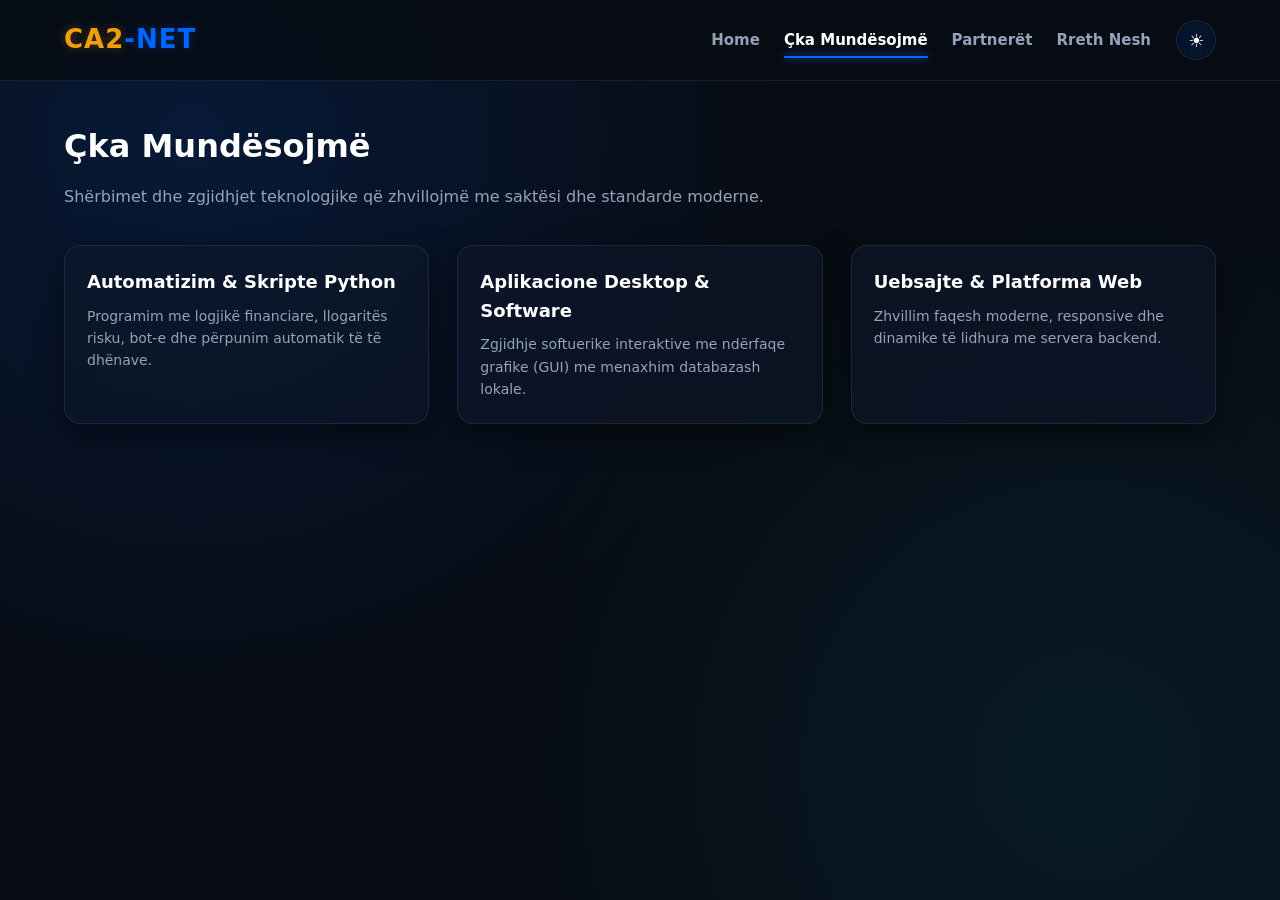
==== cka-mundesojm.html @ 7b00d7a1 "Refactor HTML structure and improve theme toggle" ====
<!DOCTYPE html>
<html lang="sq">
<head>
    <meta charset="UTF-8">
    <meta name="viewport" content="width=device-width, initial-scale=1.0">
    <title>Çka Mundësojmë - CA2NET</title>
    <link rel="stylesheet" href="style.css">
</head>
<body>

    <header>
        <nav>
            <a href="index.html" class="logo-text">
                <span class="logo-gold">CA2</span><span class="logo-blue">-NET</span>
            </a>

            <div class="nav-right-group">
                <div class="nav-links">
                    <a href="index.html">Home</a>
                    <a href="cka-mundesojm.html" class="active">Çka Mundësojmë</a>
                    <a href="partneret.html">Partnerët</a>
                    <a href="rreth-nesh.html">Rreth Nesh</a>
                </div>

                <button id="theme-toggle" class="theme-toggle-btn" title="Ndrysho Temën">
                    <span id="theme-icon">🌙</span>
                </button>
            </div>
        </nav>
    </header>

    <div class="container">
        <h1>Çka Mundësojmë</h1>
        <p>Shërbimet dhe zgjidhjet teknologjike që zhvillojmë me saktësi dhe standarde moderne.</p>

        <div class="portfolio-grid">
            <div class="portfolio-card">
                <div class="card-content">
                    <h3>Automatizim & Skripte Python</h3>
                    <p>Programim me logjikë financiare, llogaritës risku, bot-e dhe përpunim automatik të të dhënave.</p>
                </div>
            </div>

            <div class="portfolio-card">
                <div class="card-content">
                    <h3>Aplikacione Desktop & Software</h3>
                    <p>Zgjidhje softuerike interaktive me ndërfaqe grafike (GUI) me menaxhim databazash lokale.</p>
                </div>
            </div>

            <div class="portfolio-card">
                <div class="card-content">
                    <h3>Uebsajte & Platforma Web</h3>
                    <p>Zhvillim faqesh moderne, responsive dhe dinamike të lidhura me servera backend.</p>
                </div>
            </div>
        </div>
    </div>

    <script>
        const toggleBtn = document.getElementById('theme-toggle');
        const themeIcon = document.getElementById('theme-icon');

        const savedTheme = localStorage.getItem('theme') || 'dark';
        document.documentElement.setAttribute('data-theme', savedTheme);
        updateIcon(savedTheme);

        toggleBtn.addEventListener('click', () => {
            const currentTheme = document.documentElement.getAttribute('data-theme');
            const newTheme = currentTheme === 'dark' ? 'light' : 'dark';
            
            document.documentElement.setAttribute('data-theme', newTheme);
            localStorage.setItem('theme', newTheme);
            updateIcon(newTheme);
        });

        function updateIcon(theme) {
            themeIcon.textContent = theme === 'dark' ? '☀️' : '🌙';
        }
    </script>

</body>
</html>
---- style.css ----
/* =========================================================
   1. VARIABLAT E TEMAVE
   ========================================================= */
:root {
    /* Tema LIGHT (Gri-blu e zbutur, JO e bardhë verblindëse) */
    --bg-color: #dce4ec;
    --bg-gradient-1: rgba(0, 102, 255, 0.12);
    --bg-gradient-2: rgba(0, 204, 255, 0.1);
    --text-color: #1e293b;
    --text-muted: #475569;
    --header-bg: rgba(220, 228, 236, 0.85);
    --header-border: rgba(0, 102, 255, 0.2);
    
    --card-bg: rgba(255, 255, 255, 0.65);
    --card-border: rgba(255, 255, 255, 0.8);
    --card-shadow: 0 10px 25px rgba(15, 23, 42, 0.08);
    --card-hover-border: #0066ff;
    --card-hover-glow: rgba(0, 102, 255, 0.25);
    
    --heading-color: #0f172a;
    --box-inner-bg: rgba(210, 220, 232, 0.7);
    --code-text: #0284c7;
}

[data-theme="dark"] {
    /* Tema DARK (E zezë sotisfikuar me neoni) */
    --bg-color: #080c14;
    --bg-gradient-1: rgba(0, 102, 255, 0.15);
    --bg-gradient-2: rgba(0, 204, 255, 0.08);
    --text-color: #cbd5e1;
    --text-muted: #94a3b8;
    --header-bg: rgba(8, 12, 20, 0.85);
    --header-border: rgba(255, 255, 255, 0.08);
    
    --card-bg: rgba(15, 23, 42, 0.65);
    --card-border: rgba(255, 255, 255, 0.08);
    --card-shadow: 0 10px 30px rgba(0, 0, 0, 0.5);
    --card-hover-border: #0066ff;
    --card-hover-glow: rgba(0, 102, 255, 0.4);
    
    --heading-color: #ffffff;
    --box-inner-bg: rgba(8, 12, 20, 0.8);
    --code-text: #38bdf8;
}

/* =========================================================
   2. STILIZIMI BAZË
   ========================================================= */
html {
    overflow-y: scroll;
}

* {
    margin: 0;
    padding: 0;
    box-sizing: border-box;
    font-family: 'Segoe UI', system-ui, -apple-system, sans-serif;
    transition: background-color 0.3s ease, color 0.3s ease, border-color 0.3s ease, box-shadow 0.3s ease, transform 0.3s ease;
}

body {
    background-color: var(--bg-color);
    background-image: 
        radial-gradient(circle at 15% 15%, var(--bg-gradient-1) 0%, transparent 45%),
        radial-gradient(circle at 85% 85%, var(--bg-gradient-2) 0%, transparent 45%);
    color: var(--text-color);
    line-height: 1.6;
    min-height: 100vh;
}

/* =========================================================
   3. HEADER, NAVIGIMI & LOGO ME SHKRIM
   ========================================================= */
header {
    background: var(--header-bg);
    backdrop-filter: blur(16px);
    -webkit-backdrop-filter: blur(16px);
    border-bottom: 1px solid var(--header-border);
    position: sticky;
    top: 0;
    z-index: 1000;
}

nav {
    max-width: 1200px;
    margin: 0 auto;
    display: flex;
    justify-content: space-between;
    align-items: center;
    padding: 0 24px;
    height: 80px;
}

/* LOGO ME SHKRIM ELEGANT */
.logo-text {
    font-size: 26px;
    font-weight: 800;
    text-decoration: none;
    letter-spacing: 1px;
}

.logo-gold {
    color: #f59e0b;
    text-shadow: 0 0 10px rgba(245, 158, 11, 0.3);
}

.logo-blue {
    color: #0066ff;
    text-shadow: 0 0 10px rgba(0, 102, 255, 0.3);
}

.logo-text:hover {
    transform: scale(1.04);
}

.nav-right-group {
    display: flex;
    align-items: center;
    gap: 25px;
}

.nav-links {
    display: flex;
    align-items: center;
    gap: 24px;
}

.nav-links a {
    color: var(--text-muted);
    text-decoration: none;
    font-size: 15px;
    font-weight: 600;
    position: relative;
    padding: 6px 0;
}

.nav-links a::after {
    content: '';
    position: absolute;
    width: 0;
    height: 2px;
    bottom: 0;
    left: 0;
    background-color: #0066ff;
    box-shadow: 0 0 8px #0066ff;
    transition: width 0.3s ease;
}

.nav-links a:hover,
.nav-links a.active {
    color: var(--heading-color);
}

.nav-links a:hover::after,
.nav-links a.active::after {
    width: 100%;
}

/* BUTONI I IKONËS */
.theme-toggle-btn {
    background: rgba(0, 102, 255, 0.1);
    border: 1px solid var(--header-border);
    color: var(--heading-color);
    width: 40px;
    height: 40px;
    border-radius: 50%;
    cursor: pointer;
    display: flex;
    align-items: center;
    justify-content: center;
    font-size: 18px;
    backdrop-filter: blur(8px);
}

.theme-toggle-btn:hover {
    background: #0066ff;
    color: #ffffff;
    transform: scale(1.08);
    box-shadow: 0 0 15px rgba(0, 102, 255, 0.4);
}

/* =========================================================
   4. PËRMBAJTJA & KARTELAT
   ========================================================= */
.container {
    max-width: 1200px;
    margin: 40px auto;
    padding: 0 24px;
}

h1 {
    font-size: 32px;
    font-weight: 700;
    margin-bottom: 12px;
    color: var(--heading-color);
}

p {
    font-size: 16px;
    color: var(--text-muted);
    margin-bottom: 35px;
}

.section-title {
    font-size: 22px;
    font-weight: 600;
    margin: 35px 0 22px 0;
    color: var(--heading-color);
}

.portfolio-grid {
    display: grid;
    grid-template-columns: repeat(auto-fit, minmax(310px, 1fr));
    gap: 28px;
}

.portfolio-card {
    background: var(--card-bg);
    backdrop-filter: blur(14px);
    -webkit-backdrop-filter: blur(14px);
    border-radius: 16px;
    overflow: hidden;
    box-shadow: var(--card-shadow);
    border: 1px solid var(--card-border);
}

.portfolio-card:hover {
    transform: translateY(-6px);
    border-color: var(--card-hover-border);
    box-shadow: 0 12px 30px var(--card-hover-glow);
}

.card-image-box {
    height: 180px;
    display: flex;
    align-items: center;
    justify-content: center;
    padding: 20px;
    background-color: var(--box-inner-bg);
    border-bottom: 1px solid var(--card-border);
}

.card-image-box code {
    color: var(--code-text);
    font-family: 'Consolas', monospace;
    font-size: 14px;
    line-height: 1.5;
}

.app-mockup, .web-mockup {
    width: 100%;
    height: 100%;
    border-radius: 10px;
    border: 1px solid var(--card-border);
    background: rgba(0, 0, 0, 0.05);
    display: flex;
    flex-direction: column;
    overflow: hidden;
}

.mockup-header {
    height: 28px;
    background: rgba(0, 0, 0, 0.05);
    display: flex;
    align-items: center;
    padding: 0 12px;
    gap: 6px;
    border-bottom: 1px solid var(--card-border);
}

.dot {
    width: 8px;
    height: 8px;
    border-radius: 50%;
}
.dot.red { background-color: #ef4444; }
.dot.yellow { background-color: #f59e0b; }
.dot.green { background-color: #10b981; }

.mockup-body {
    flex: 1;
    display: flex;
    align-items: center;
    justify-content: center;
    color: var(--text-color);
    font-size: 14px;
    font-weight: 600;
}

.card-content {
    padding: 22px;
}

.card-content h3 {
    margin-bottom: 8px;
    font-size: 18px;
    font-weight: 600;
    color: var(--heading-color);
}

.card-content p {
    font-size: 14px;
    color: var(--text-muted);
    margin-bottom: 0;
}
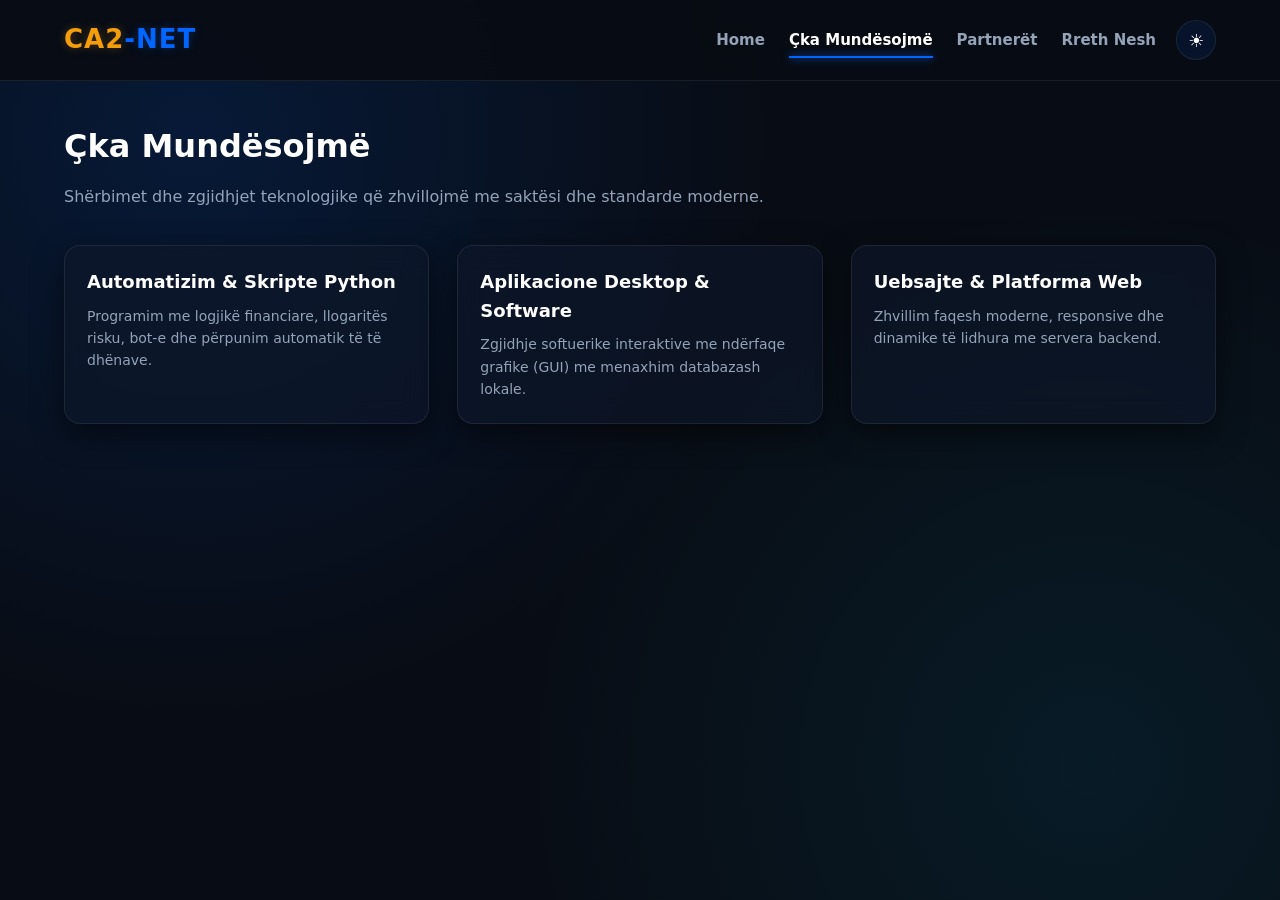
==== commit b963a09a: "Implement mobile menu and theme toggle Added mobile hamburger menu functionality and theme toggle lo" ====
--- a/cka-mundesojm.html
+++ b/cka-mundesojm.html
@@ -15,7 +15,7 @@
             </a>
 
             <div class="nav-right-group">
-                <div class="nav-links">
+                <div class="nav-links" id="nav-links">
                     <a href="index.html">Home</a>
                     <a href="cka-mundesojm.html" class="active">Çka Mundësojmë</a>
                     <a href="partneret.html">Partnerët</a>
@@ -24,6 +24,11 @@
 
                 <button id="theme-toggle" class="theme-toggle-btn" title="Ndrysho Temën">
                     <span id="theme-icon">🌙</span>
+                </button>
+
+                <!-- Butoni Hamburger për Mobile -->
+                <button id="hamburger" class="hamburger-btn" title="Menu">
+                    ☰
                 </button>
             </div>
         </nav>
@@ -58,6 +63,7 @@
     </div>
 
     <script>
+        // Logjika e Temës (Dark/Light)
         const toggleBtn = document.getElementById('theme-toggle');
         const themeIcon = document.getElementById('theme-icon');
 
@@ -77,6 +83,14 @@
         function updateIcon(theme) {
             themeIcon.textContent = theme === 'dark' ? '☀️' : '🌙';
         }
+
+        // Logjika e Menusë Mobile (Hamburger)
+        const hamburger = document.getElementById('hamburger');
+        const navLinks = document.getElementById('nav-links');
+
+        hamburger.addEventListener('click', () => {
+            navLinks.classList.toggle('show');
+        });
     </script>
 
 </body>
--- a/style.css
+++ b/style.css
@@ -2,16 +2,15 @@
    1. VARIABLAT E TEMAVE
    ========================================================= */
 :root {
-    /* Tema LIGHT (Gri-blu e zbutur, JO e bardhë verblindëse) */
     --bg-color: #dce4ec;
     --bg-gradient-1: rgba(0, 102, 255, 0.12);
     --bg-gradient-2: rgba(0, 204, 255, 0.1);
     --text-color: #1e293b;
     --text-muted: #475569;
-    --header-bg: rgba(220, 228, 236, 0.85);
+    --header-bg: rgba(220, 228, 236, 0.92);
     --header-border: rgba(0, 102, 255, 0.2);
     
-    --card-bg: rgba(255, 255, 255, 0.65);
+    --card-bg: rgba(255, 255, 255, 0.7);
     --card-border: rgba(255, 255, 255, 0.8);
     --card-shadow: 0 10px 25px rgba(15, 23, 42, 0.08);
     --card-hover-border: #0066ff;
@@ -20,16 +19,16 @@
     --heading-color: #0f172a;
     --box-inner-bg: rgba(210, 220, 232, 0.7);
     --code-text: #0284c7;
+    --mobile-menu-bg: rgba(220, 228, 236, 0.98);
 }
 
 [data-theme="dark"] {
-    /* Tema DARK (E zezë sotisfikuar me neoni) */
     --bg-color: #080c14;
     --bg-gradient-1: rgba(0, 102, 255, 0.15);
     --bg-gradient-2: rgba(0, 204, 255, 0.08);
     --text-color: #cbd5e1;
     --text-muted: #94a3b8;
-    --header-bg: rgba(8, 12, 20, 0.85);
+    --header-bg: rgba(8, 12, 20, 0.92);
     --header-border: rgba(255, 255, 255, 0.08);
     
     --card-bg: rgba(15, 23, 42, 0.65);
@@ -41,6 +40,7 @@
     --heading-color: #ffffff;
     --box-inner-bg: rgba(8, 12, 20, 0.8);
     --code-text: #38bdf8;
+    --mobile-menu-bg: rgba(8, 12, 20, 0.98);
 }
 
 /* =========================================================
@@ -69,7 +69,7 @@
 }
 
 /* =========================================================
-   3. HEADER, NAVIGIMI & LOGO ME SHKRIM
+   3. HEADER & NAVIGIMI
    ========================================================= */
 header {
     background: var(--header-bg);
@@ -91,7 +91,6 @@
     height: 80px;
 }
 
-/* LOGO ME SHKRIM ELEGANT */
 .logo-text {
     font-size: 26px;
     font-weight: 800;
@@ -100,23 +99,19 @@
 }
 
 .logo-gold {
-    color: #f59e0b;
+    color: #f59e0b !important;
     text-shadow: 0 0 10px rgba(245, 158, 11, 0.3);
 }
 
 .logo-blue {
-    color: #0066ff;
+    color: #0066ff !important;
     text-shadow: 0 0 10px rgba(0, 102, 255, 0.3);
 }
 
-.logo-text:hover {
-    transform: scale(1.04);
-}
-
 .nav-right-group {
     display: flex;
     align-items: center;
-    gap: 25px;
+    gap: 20px;
 }
 
 .nav-links {
@@ -156,7 +151,6 @@
     width: 100%;
 }
 
-/* BUTONI I IKONËS */
 .theme-toggle-btn {
     background: rgba(0, 102, 255, 0.1);
     border: 1px solid var(--header-border);
@@ -169,14 +163,23 @@
     align-items: center;
     justify-content: center;
     font-size: 18px;
-    backdrop-filter: blur(8px);
 }
 
 .theme-toggle-btn:hover {
     background: #0066ff;
     color: #ffffff;
     transform: scale(1.08);
-    box-shadow: 0 0 15px rgba(0, 102, 255, 0.4);
+}
+
+/* Butoni i menusë Hamburger (fshihet në PC) */
+.hamburger-btn {
+    display: none;
+    background: transparent;
+    border: none;
+    font-size: 24px;
+    color: var(--heading-color);
+    cursor: pointer;
+    padding: 5px;
 }
 
 /* =========================================================
@@ -210,7 +213,7 @@
 
 .portfolio-grid {
     display: grid;
-    grid-template-columns: repeat(auto-fit, minmax(310px, 1fr));
+    grid-template-columns: repeat(auto-fit, minmax(300px, 1fr));
     gap: 28px;
 }
 
@@ -303,3 +306,64 @@
     color: var(--text-muted);
     margin-bottom: 0;
 }
+
+/* =========================================================
+   5. MEDIA QUERIES (PËR EKRA NE CELULAR / TABLET)
+   ========================================================= */
+@media (max-width: 768px) {
+    nav {
+        height: 70px;
+        padding: 0 16px;
+    }
+
+    .logo-text {
+        font-size: 22px;
+    }
+
+    .hamburger-btn {
+        display: block;
+    }
+
+    /* Menuja e palosshme në celular */
+    .nav-links {
+        position: absolute;
+        top: 70px;
+        left: 0;
+        width: 100%;
+        background: var(--mobile-menu-bg);
+        flex-direction: column;
+        align-items: center;
+        padding: 20px 0;
+        gap: 20px;
+        border-bottom: 1px solid var(--header-border);
+        box-shadow: 0 10px 25px rgba(0, 0, 0, 0.2);
+        display: none; /* Fshihet si bazë */
+    }
+
+    .nav-links.show {
+        display: flex; /* Shfaqet kur klikohet hamburgeri */
+    }
+
+    .container {
+        margin: 25px auto;
+        padding: 0 16px;
+    }
+
+    h1 {
+        font-size: 24px;
+    }
+
+    p {
+        font-size: 14px;
+        margin-bottom: 25px;
+    }
+
+    .section-title {
+        font-size: 19px;
+    }
+
+    .portfolio-grid {
+        grid-template-columns: 1fr; /* Kartelat vendosen 1 nga 1 vertikalisht */
+        gap: 20px;
+    }
+}
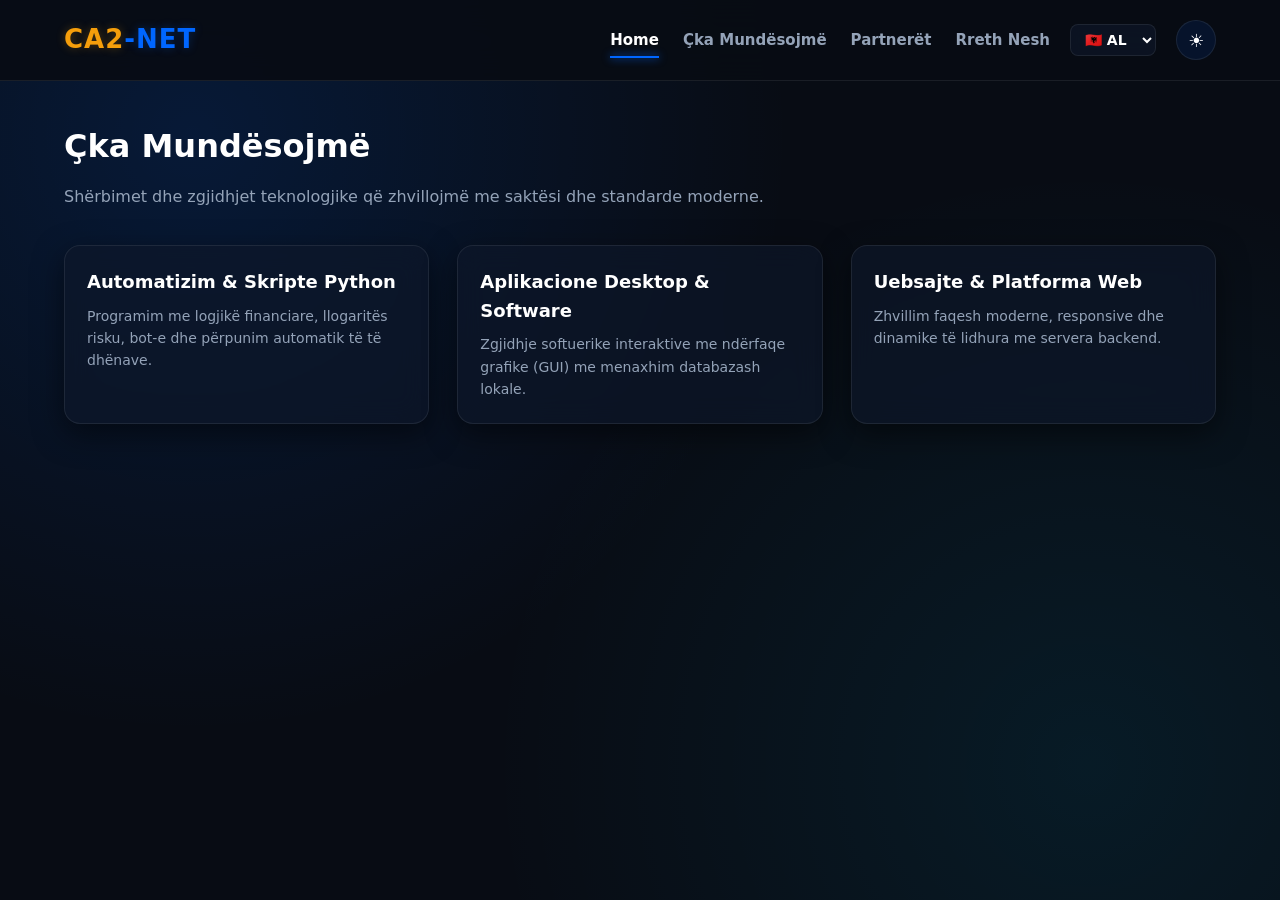
==== commit 7c4a92b1: "Refactor navigation and add language selector Updated navigation structure with language selector an" ====
--- a/cka-mundesojm.html
+++ b/cka-mundesojm.html
@@ -9,31 +9,38 @@
 <body>
 
     <header>
-        <nav>
-            <a href="index.html" class="logo-text">
-                <span class="logo-gold">CA2</span><span class="logo-blue">-NET</span>
-            </a>
+    <nav>
+        <a href="index.html" class="logo-text">
+            <span class="logo-gold">CA2</span><span class="logo-blue">-NET</span>
+        </a>
 
-            <div class="nav-right-group">
-                <div class="nav-links" id="nav-links">
-                    <a href="index.html">Home</a>
-                    <a href="cka-mundesojm.html" class="active">Çka Mundësojmë</a>
-                    <a href="partneret.html">Partnerët</a>
-                    <a href="rreth-nesh.html">Rreth Nesh</a>
-                </div>
+        <div class="nav-right-group">
+            <div class="nav-links" id="nav-links">
+                <a href="index.html" class="active" data-i18n="nav_home">Home</a>
+                <a href="cka-mundesojm.html" data-i18n="nav_services">Çka Mundësojmë</a>
+                <a href="partneret.html" data-i18n="nav_partners">Partnerët</a>
+                <a href="rreth-nesh.html" data-i18n="nav_about">Rreth Nesh</a>
+            </div>
 
-                <button id="theme-toggle" class="theme-toggle-btn" title="Ndrysho Temën">
-                    <span id="theme-icon">🌙</span>
-                </button>
+            <!-- VENDOSE KËTU: Selektori i Gjuhëve -->
+            <select id="lang-select" class="lang-dropdown">
+                <option value="sq">🇦🇱 AL</option>
+                <option value="it">🇮🇹 IT</option>
+                <option value="en">🇬🇧 EN</option>
+            </select>
 
-                <!-- Butoni Hamburger për Mobile -->
-                <button id="hamburger" class="hamburger-btn" title="Menu">
-                    ☰
-                </button>
-            </div>
-        </nav>
-    </header>
+            <!-- Butoni i Temës -->
+            <button id="theme-toggle" class="theme-toggle-btn" title="Ndrysho Temën">
+                <span id="theme-icon">🌙</span>
+            </button>
 
+            <!-- Butoni Hamburger për Mobile -->
+            <button id="hamburger" class="hamburger-btn" title="Menu">
+                ☰
+            </button>
+        </div>
+    </nav>
+</header>
     <div class="container">
         <h1>Çka Mundësojmë</h1>
         <p>Shërbimet dhe zgjidhjet teknologjike që zhvillojmë me saktësi dhe standarde moderne.</p>
--- a/style.css
+++ b/style.css
@@ -367,3 +367,29 @@
         gap: 20px;
     }
 }
+/* STILIZIMI I SELEKTORIT TË GJUHËVE ME FLAMUJ */
+.lang-dropdown {
+    background: var(--card-bg);
+    border: 1px solid var(--header-border);
+    color: var(--heading-color);
+    padding: 6px 10px;
+    border-radius: 8px;
+    font-weight: 700;
+    font-size: 14px;
+    cursor: pointer;
+    outline: none;
+    backdrop-filter: blur(8px);
+    transition: all 0.3s ease;
+}
+
+.lang-dropdown:hover {
+    border-color: #0066ff;
+    box-shadow: 0 0 10px rgba(0, 102, 255, 0.3);
+}
+
+.lang-dropdown option {
+    background-color: var(--bg-color);
+    color: var(--heading-color);
+    padding: 8px;
+    font-weight: 600;
+}
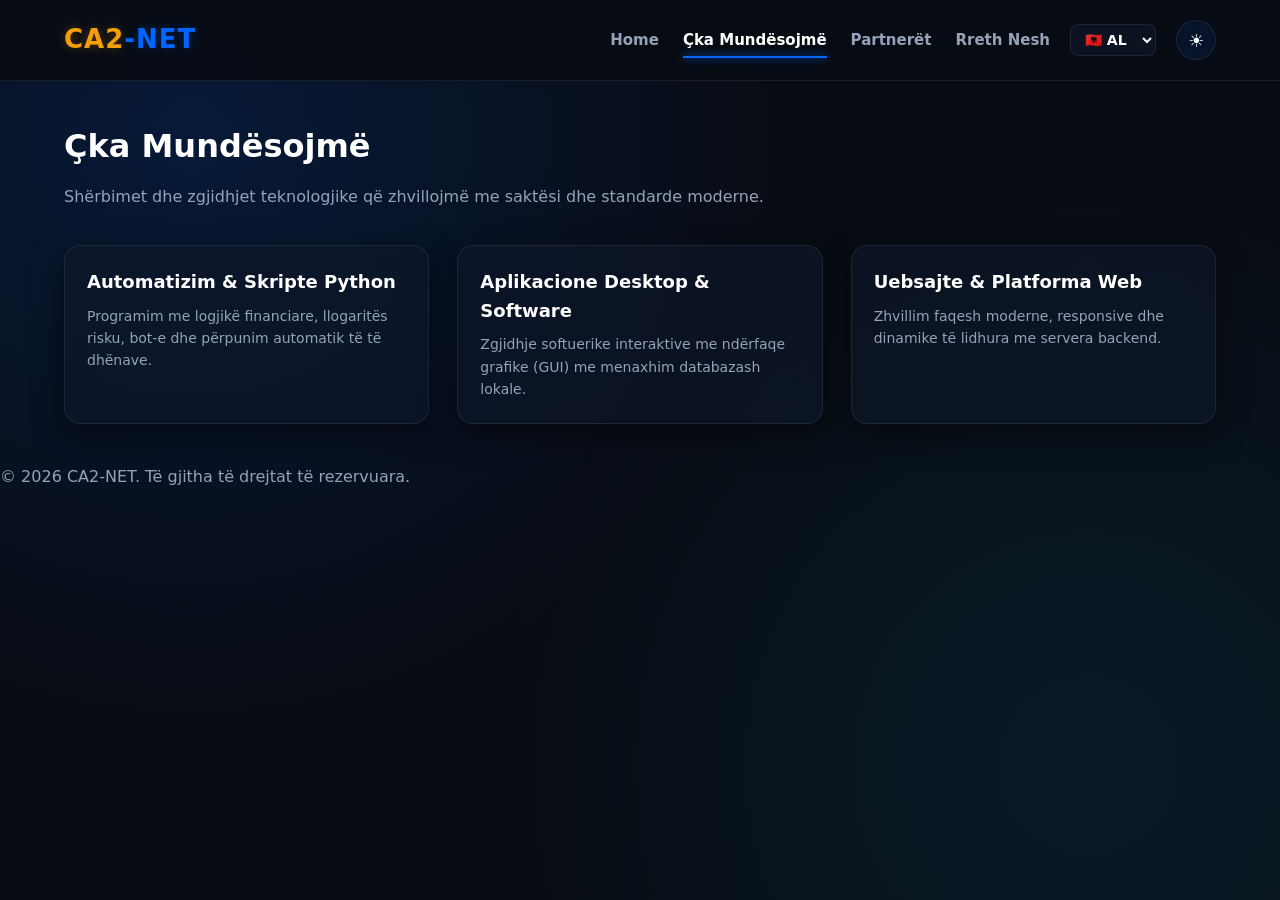
==== commit f40b751c: "Update HTML structure and add internationalization" ====
--- a/cka-mundesojm.html
+++ b/cka-mundesojm.html
@@ -8,7 +8,7 @@
 </head>
 <body>
 
-    <header>
+<header>
     <nav>
         <a href="index.html" class="logo-text">
             <span class="logo-gold">CA2</span><span class="logo-blue">-NET</span>
@@ -16,13 +16,13 @@
 
         <div class="nav-right-group">
             <div class="nav-links" id="nav-links">
-                <a href="index.html" class="active" data-i18n="nav_home">Home</a>
-                <a href="cka-mundesojm.html" data-i18n="nav_services">Çka Mundësojmë</a>
+                <a href="index.html" data-i18n="nav_home">Home</a>
+                <a href="cka-mundesojm.html" class="active" data-i18n="nav_services">Çka Mundësojmë</a>
                 <a href="partneret.html" data-i18n="nav_partners">Partnerët</a>
                 <a href="rreth-nesh.html" data-i18n="nav_about">Rreth Nesh</a>
             </div>
 
-            <!-- VENDOSE KËTU: Selektori i Gjuhëve -->
+            <!-- Selektori i Gjuhëve -->
             <select id="lang-select" class="lang-dropdown">
                 <option value="sq">🇦🇱 AL</option>
                 <option value="it">🇮🇹 IT</option>
@@ -41,33 +41,41 @@
         </div>
     </nav>
 </header>
+
     <div class="container">
-        <h1>Çka Mundësojmë</h1>
-        <p>Shërbimet dhe zgjidhjet teknologjike që zhvillojmë me saktësi dhe standarde moderne.</p>
+        <h1 data-i18n="nav_services">Çka Mundësojmë</h1>
+        <p data-i18n="services_desc">Shërbimet dhe zgjidhjet teknologjike që zhvillojmë me saktësi dhe standarde moderne.</p>
 
         <div class="portfolio-grid">
             <div class="portfolio-card">
                 <div class="card-content">
-                    <h3>Automatizim & Skripte Python</h3>
-                    <p>Programim me logjikë financiare, llogaritës risku, bot-e dhe përpunim automatik të të dhënave.</p>
+                    <h3 data-i18n="service1_title">Automatizim & Skripte Python</h3>
+                    <p data-i18n="service1_desc">Programim me logjikë financiare, llogaritës risku, bot-e dhe përpunim automatik të të dhënave.</p>
                 </div>
             </div>
 
             <div class="portfolio-card">
                 <div class="card-content">
-                    <h3>Aplikacione Desktop & Software</h3>
-                    <p>Zgjidhje softuerike interaktive me ndërfaqe grafike (GUI) me menaxhim databazash lokale.</p>
+                    <h3 data-i18n="service2_title">Aplikacione Desktop & Software</h3>
+                    <p data-i18n="service2_desc">Zgjidhje softuerike interaktive me ndërfaqe grafike (GUI) me menaxhim databazash lokale.</p>
                 </div>
             </div>
 
             <div class="portfolio-card">
                 <div class="card-content">
-                    <h3>Uebsajte & Platforma Web</h3>
-                    <p>Zhvillim faqesh moderne, responsive dhe dinamike të lidhura me servera backend.</p>
+                    <h3 data-i18n="service3_title">Uebsajte & Platforma Web</h3>
+                    <p data-i18n="service3_desc">Zhvillim faqesh moderne, responsive dhe dinamike të lidhura me servera backend.</p>
                 </div>
             </div>
         </div>
     </div>
+
+    <!-- FOOTER ME COPYRIGHT -->
+    <footer>
+        <div class="footer-container">
+            <p>&copy; 2026 CA2-NET. <span data-i18n="footer_rights">Të gjitha të drejtat të rezervuara.</span></p>
+        </div>
+    </footer>
 
     <script>
         // Logjika e Temës (Dark/Light)
@@ -100,5 +108,9 @@
         });
     </script>
 
+    <!-- Skedarët për Përkthimin e Gjuhëve -->
+    <script src="translations.js"></script>
+    <script src="i18n.js"></script>
+
 </body>
 </html>
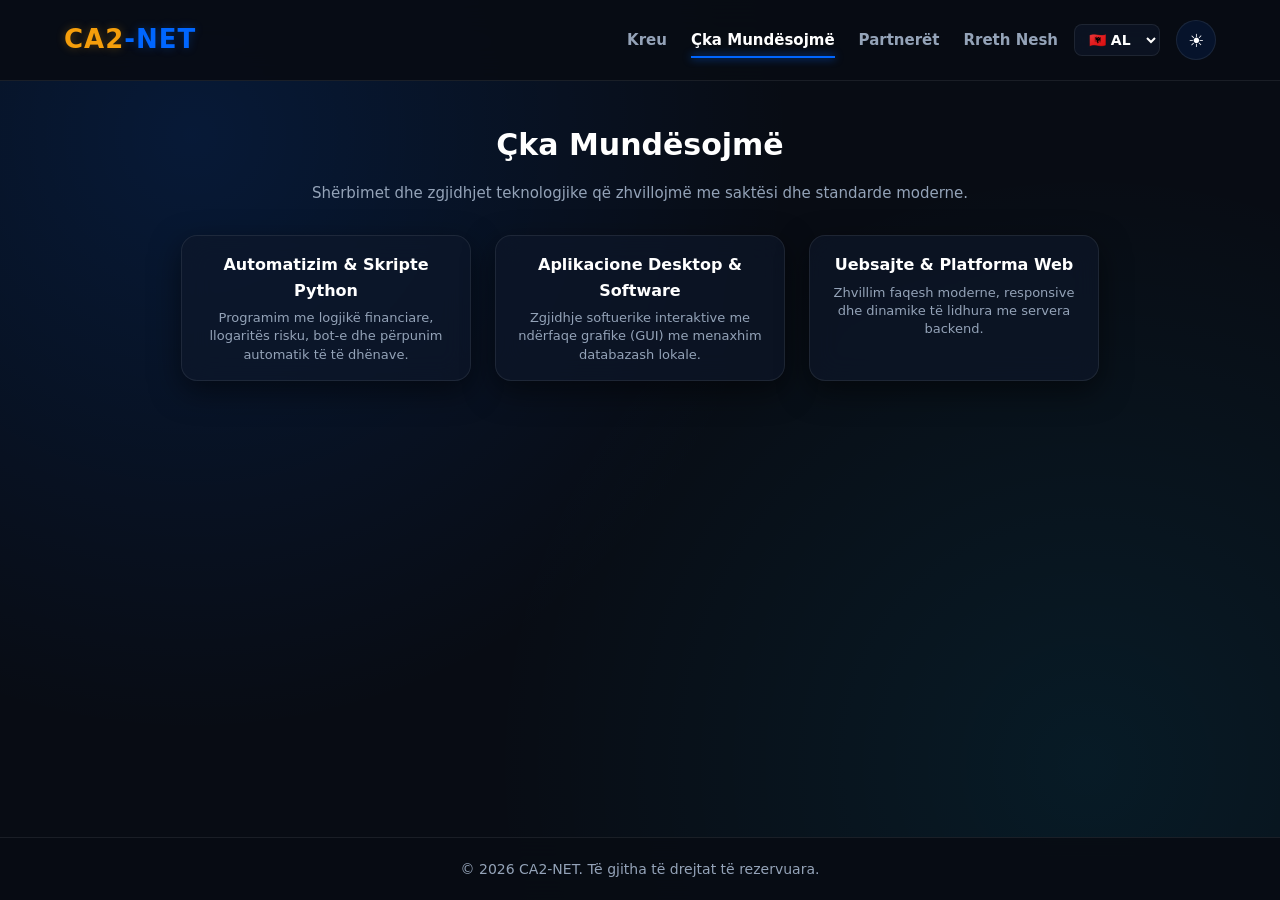
==== commit b4ff1f2b: "Update navigation links and heading titles" ====
--- a/cka-mundesojm.html
+++ b/cka-mundesojm.html
@@ -16,7 +16,7 @@
 
         <div class="nav-right-group">
             <div class="nav-links" id="nav-links">
-                <a href="index.html" data-i18n="nav_home">Home</a>
+                <a href="index.html" data-i18n="nav_home">Kreu</a>
                 <a href="cka-mundesojm.html" class="active" data-i18n="nav_services">Çka Mundësojmë</a>
                 <a href="partneret.html" data-i18n="nav_partners">Partnerët</a>
                 <a href="rreth-nesh.html" data-i18n="nav_about">Rreth Nesh</a>
@@ -43,7 +43,7 @@
 </header>
 
     <div class="container">
-        <h1 data-i18n="nav_services">Çka Mundësojmë</h1>
+        <h1 data-i18n="services_title">Çka Mundësojmë</h1>
         <p data-i18n="services_desc">Shërbimet dhe zgjidhjet teknologjike që zhvillojmë me saktësi dhe standarde moderne.</p>
 
         <div class="portfolio-grid">
--- a/style.css
+++ b/style.css
@@ -11,13 +11,13 @@
     --header-border: rgba(0, 102, 255, 0.2);
     
     --card-bg: rgba(255, 255, 255, 0.7);
-    --card-border: rgba(255, 255, 255, 0.8);
+    --card-border: rgba(0, 102, 255, 0.15);
     --card-shadow: 0 10px 25px rgba(15, 23, 42, 0.08);
     --card-hover-border: #0066ff;
     --card-hover-glow: rgba(0, 102, 255, 0.25);
     
     --heading-color: #0f172a;
-    --box-inner-bg: rgba(210, 220, 232, 0.7);
+    --box-inner-bg: rgba(0, 0, 0, 0.06);
     --code-text: #0284c7;
     --mobile-menu-bg: rgba(220, 228, 236, 0.98);
 }
@@ -38,7 +38,7 @@
     --card-hover-glow: rgba(0, 102, 255, 0.4);
     
     --heading-color: #ffffff;
-    --box-inner-bg: rgba(8, 12, 20, 0.8);
+    --box-inner-bg: rgba(0, 0, 0, 0.35);
     --code-text: #38bdf8;
     --mobile-menu-bg: rgba(8, 12, 20, 0.98);
 }
@@ -66,6 +66,8 @@
     color: var(--text-color);
     line-height: 1.6;
     min-height: 100vh;
+    display: flex;
+    flex-direction: column;
 }
 
 /* =========================================================
@@ -111,7 +113,7 @@
 .nav-right-group {
     display: flex;
     align-items: center;
-    gap: 20px;
+    gap: 16px;
 }
 
 .nav-links {
@@ -151,6 +153,24 @@
     width: 100%;
 }
 
+.lang-dropdown {
+    background: var(--card-bg);
+    border: 1px solid var(--header-border);
+    color: var(--heading-color);
+    padding: 6px 10px;
+    border-radius: 8px;
+    font-weight: 700;
+    font-size: 14px;
+    cursor: pointer;
+    outline: none;
+    backdrop-filter: blur(8px);
+}
+
+.lang-dropdown option {
+    background-color: var(--bg-color);
+    color: var(--heading-color);
+}
+
 .theme-toggle-btn {
     background: rgba(0, 102, 255, 0.1);
     border: 1px solid var(--header-border);
@@ -171,7 +191,6 @@
     transform: scale(1.08);
 }
 
-/* Butoni i menusë Hamburger (fshihet në PC) */
 .hamburger-btn {
     display: none;
     background: transparent;
@@ -179,45 +198,42 @@
     font-size: 24px;
     color: var(--heading-color);
     cursor: pointer;
-    padding: 5px;
-}
-
-/* =========================================================
-   4. PËRMBAJTJA & KARTELAT
+}
+
+/* =========================================================
+   4. STRUKTURA DHE KARTAT
    ========================================================= */
 .container {
-    max-width: 1200px;
+    max-width: 1050px;
     margin: 40px auto;
-    padding: 0 24px;
+    padding: 0 20px;
+    text-align: center;
+    flex: 1;
 }
 
 h1 {
-    font-size: 32px;
+    font-size: 30px;
     font-weight: 700;
     margin-bottom: 12px;
     color: var(--heading-color);
 }
 
 p {
-    font-size: 16px;
+    font-size: 15px;
     color: var(--text-muted);
-    margin-bottom: 35px;
-}
-
-.section-title {
-    font-size: 22px;
-    font-weight: 600;
-    margin: 35px 0 22px 0;
-    color: var(--heading-color);
+    margin-bottom: 30px;
 }
 
 .portfolio-grid {
-    display: grid;
-    grid-template-columns: repeat(auto-fit, minmax(300px, 1fr));
-    gap: 28px;
+    display: flex;
+    flex-wrap: wrap;
+    justify-content: center;
+    gap: 24px;
+    margin-top: 20px;
 }
 
 .portfolio-card {
+    width: 290px;
     background: var(--card-bg);
     backdrop-filter: blur(14px);
     -webkit-backdrop-filter: blur(14px);
@@ -225,6 +241,10 @@
     overflow: hidden;
     box-shadow: var(--card-shadow);
     border: 1px solid var(--card-border);
+    padding: 16px;
+    display: flex;
+    flex-direction: column;
+    align-items: center;
 }
 
 .portfolio-card:hover {
@@ -233,82 +253,163 @@
     box-shadow: 0 12px 30px var(--card-hover-glow);
 }
 
-.card-image-box {
-    height: 180px;
-    display: flex;
-    align-items: center;
-    justify-content: center;
-    padding: 20px;
-    background-color: var(--box-inner-bg);
-    border-bottom: 1px solid var(--card-border);
-}
-
-.card-image-box code {
+/* =========================================================
+   5. PAMJET VIZUALE TË KARTAVE (RREGULLIMI I PRISHJES)
+   ========================================================= */
+.card-visual {
+    width: 100%;
+    height: 140px;
+    background: var(--box-inner-bg);
+    border-radius: 10px;
+    border: 1px solid var(--card-border);
+    overflow: hidden;
+    margin-bottom: 16px;
+    display: flex;
+    flex-direction: column;
+}
+
+/* Code Visual (Python) */
+.code-visual {
+    padding: 12px;
+    text-align: left;
+}
+
+.code-visual pre {
+    margin: 0;
+    white-space: pre-wrap;
+}
+
+.code-visual code {
     color: var(--code-text);
     font-family: 'Consolas', monospace;
-    font-size: 14px;
-    line-height: 1.5;
-}
-
-.app-mockup, .web-mockup {
-    width: 100%;
-    height: 100%;
-    border-radius: 10px;
-    border: 1px solid var(--card-border);
-    background: rgba(0, 0, 0, 0.05);
-    display: flex;
-    flex-direction: column;
-    overflow: hidden;
-}
-
-.mockup-header {
-    height: 28px;
-    background: rgba(0, 0, 0, 0.05);
-    display: flex;
-    align-items: center;
-    padding: 0 12px;
+    font-size: 11px;
+    line-height: 1.4;
+}
+
+/* App Visual & Web Visual Headers */
+.window-header,
+.browser-bar {
+    background: rgba(0, 0, 0, 0.15);
+    padding: 8px 10px;
+    display: flex;
+    align-items: center;
     gap: 6px;
     border-bottom: 1px solid var(--card-border);
+    width: 100%;
 }
 
 .dot {
     width: 8px;
     height: 8px;
     border-radius: 50%;
+    display: inline-block;
 }
 .dot.red { background-color: #ef4444; }
 .dot.yellow { background-color: #f59e0b; }
 .dot.green { background-color: #10b981; }
 
-.mockup-body {
+.window-body {
     flex: 1;
     display: flex;
     align-items: center;
     justify-content: center;
-    color: var(--text-color);
-    font-size: 14px;
+    font-size: 13px;
     font-weight: 600;
-}
-
+    color: var(--heading-color);
+}
+
+/* Web Visual URL & Body */
+.browser-dots {
+    display: flex;
+    gap: 5px;
+}
+
+.url-bar {
+    background: rgba(0, 0, 0, 0.25);
+    padding: 3px 8px;
+    border-radius: 4px;
+    font-size: 10px;
+    color: var(--text-muted);
+    width: 100%;
+    text-align: left;
+    margin-left: 4px;
+}
+
+.web-preview {
+    padding: 10px;
+    display: flex;
+    flex-direction: column;
+    gap: 8px;
+    height: 100%;
+}
+
+.web-hero {
+    height: 32px;
+    background: linear-gradient(90deg, #0066ff, #00c8ff);
+    border-radius: 4px;
+}
+
+.web-blocks {
+    display: flex;
+    gap: 6px;
+}
+
+.web-blocks span {
+    flex: 1;
+    height: 22px;
+    background: rgba(255, 255, 255, 0.12);
+    border-radius: 4px;
+}
+
+/* Card Content Text */
 .card-content {
-    padding: 22px;
+    text-align: center;
+    width: 100%;
 }
 
 .card-content h3 {
-    margin-bottom: 8px;
-    font-size: 18px;
+    margin-bottom: 6px;
+    font-size: 16px;
     font-weight: 600;
     color: var(--heading-color);
 }
 
 .card-content p {
+    font-size: 13px;
+    color: var(--text-muted);
+    margin-bottom: 0;
+    line-height: 1.4;
+}
+
+/* =========================================================
+   6. FOOTER & COPYRIGHT (I QENDROUAR MË MES)
+   ========================================================= */
+footer {
+    width: 100%;
+    background: var(--header-bg);
+    backdrop-filter: blur(16px);
+    -webkit-backdrop-filter: blur(16px);
+    border-top: 1px solid var(--header-border);
+    padding: 20px 0;
+    margin-top: auto;
+    text-align: center;
+}
+
+.footer-container {
+    max-width: 1200px;
+    margin: 0 auto;
+    padding: 0 20px;
+}
+
+.footer-container p {
     font-size: 14px;
     color: var(--text-muted);
-    margin-bottom: 0;
-}
-
-/* =========================================================
-   5. MEDIA QUERIES (PËR EKRA NE CELULAR / TABLET)
+    margin: 0;
+    font-weight: 500;
+}
+
+/* =========================================================
+   7. MEDIA QUERIES
    ========================================================= */
 @media (max-width: 768px) {
     nav {
@@ -316,15 +417,10 @@
         padding: 0 16px;
     }
 
-    .logo-text {
-        font-size: 22px;
-    }
-
     .hamburger-btn {
         display: block;
     }
 
-    /* Menuja e palosshme në celular */
     .nav-links {
         position: absolute;
         top: 70px;
@@ -336,60 +432,15 @@
         padding: 20px 0;
         gap: 20px;
         border-bottom: 1px solid var(--header-border);
-        box-shadow: 0 10px 25px rgba(0, 0, 0, 0.2);
-        display: none; /* Fshihet si bazë */
+        display: none;
     }
 
     .nav-links.show {
-        display: flex; /* Shfaqet kur klikohet hamburgeri */
+        display: flex;
     }
 
-    .container {
-        margin: 25px auto;
-        padding: 0 16px;
+    .portfolio-card {
+        width: 100%;
+        max-width: 320px;
     }
-
-    h1 {
-        font-size: 24px;
-    }
-
-    p {
-        font-size: 14px;
-        margin-bottom: 25px;
-    }
-
-    .section-title {
-        font-size: 19px;
-    }
-
-    .portfolio-grid {
-        grid-template-columns: 1fr; /* Kartelat vendosen 1 nga 1 vertikalisht */
-        gap: 20px;
-    }
-}
-/* STILIZIMI I SELEKTORIT TË GJUHËVE ME FLAMUJ */
-.lang-dropdown {
-    background: var(--card-bg);
-    border: 1px solid var(--header-border);
-    color: var(--heading-color);
-    padding: 6px 10px;
-    border-radius: 8px;
-    font-weight: 700;
-    font-size: 14px;
-    cursor: pointer;
-    outline: none;
-    backdrop-filter: blur(8px);
-    transition: all 0.3s ease;
-}
-
-.lang-dropdown:hover {
-    border-color: #0066ff;
-    box-shadow: 0 0 10px rgba(0, 102, 255, 0.3);
-}
-
-.lang-dropdown option {
-    background-color: var(--bg-color);
-    color: var(--heading-color);
-    padding: 8px;
-    font-weight: 600;
-}
+}
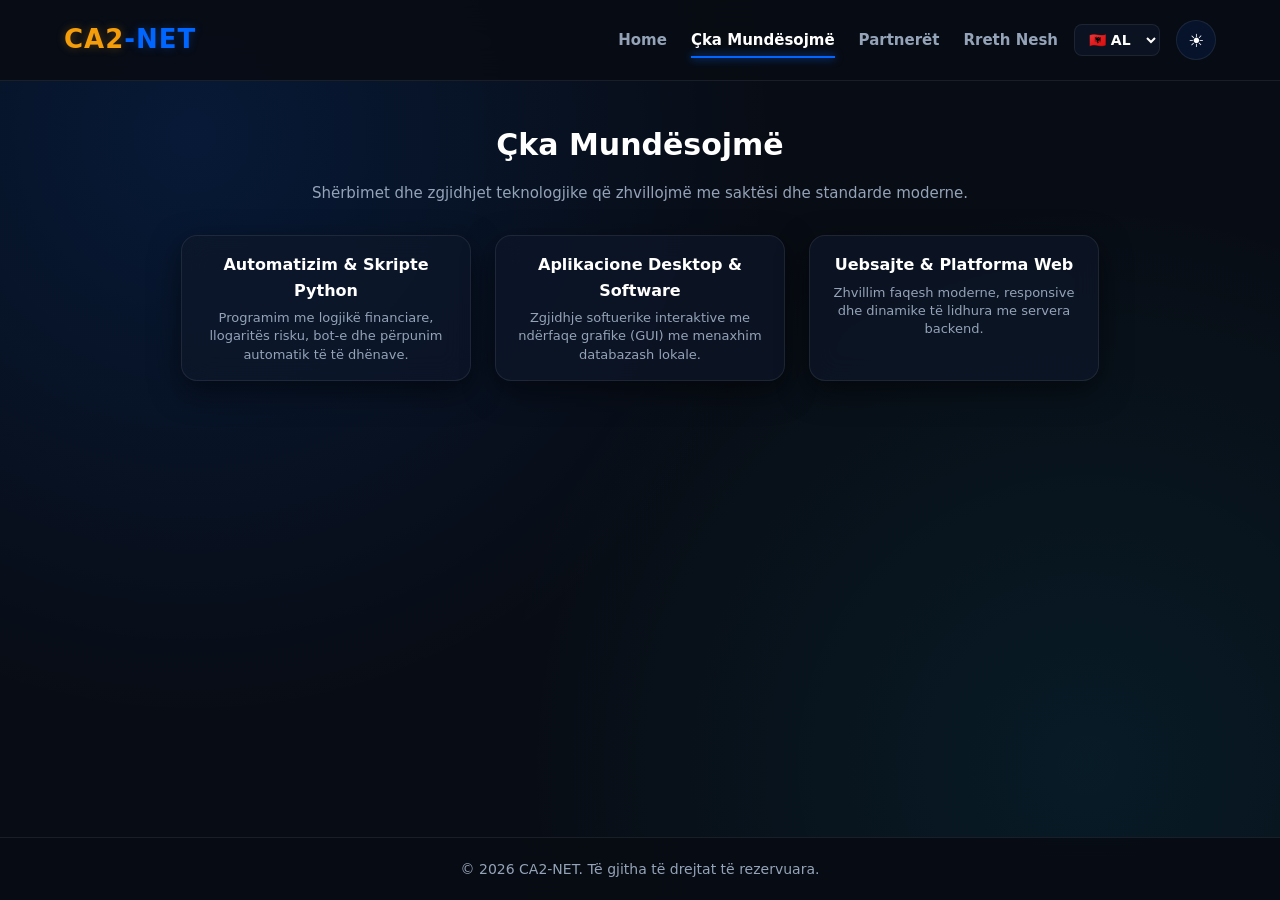
==== commit 5255284d: "Add favicon link to cka-mundesojm.html Added a favicon link to the HTML head section." ====
--- a/cka-mundesojm.html
+++ b/cka-mundesojm.html
@@ -5,6 +5,9 @@
     <meta name="viewport" content="width=device-width, initial-scale=1.0">
     <title>Çka Mundësojmë - CA2NET</title>
     <link rel="stylesheet" href="style.css">
+
+    <!-- FAVICON ICON (CA2-NET) -->
+    <link rel="icon" type="image/svg+xml" href="data:image/svg+xml,<svg xmlns='http://www.w3.org/2000/svg' viewBox='0 0 100 100'><rect width='100' height='100' rx='20' fill='%230b0f19'/><text x='50%' y='68%' font-family='Arial, sans-serif' font-weight='900' font-size='42' text-anchor='middle'><tspan fill='%23FFD700'>CA</tspan><tspan fill='%2300A2FF'>2</tspan></text></svg>">
 </head>
 <body>
 
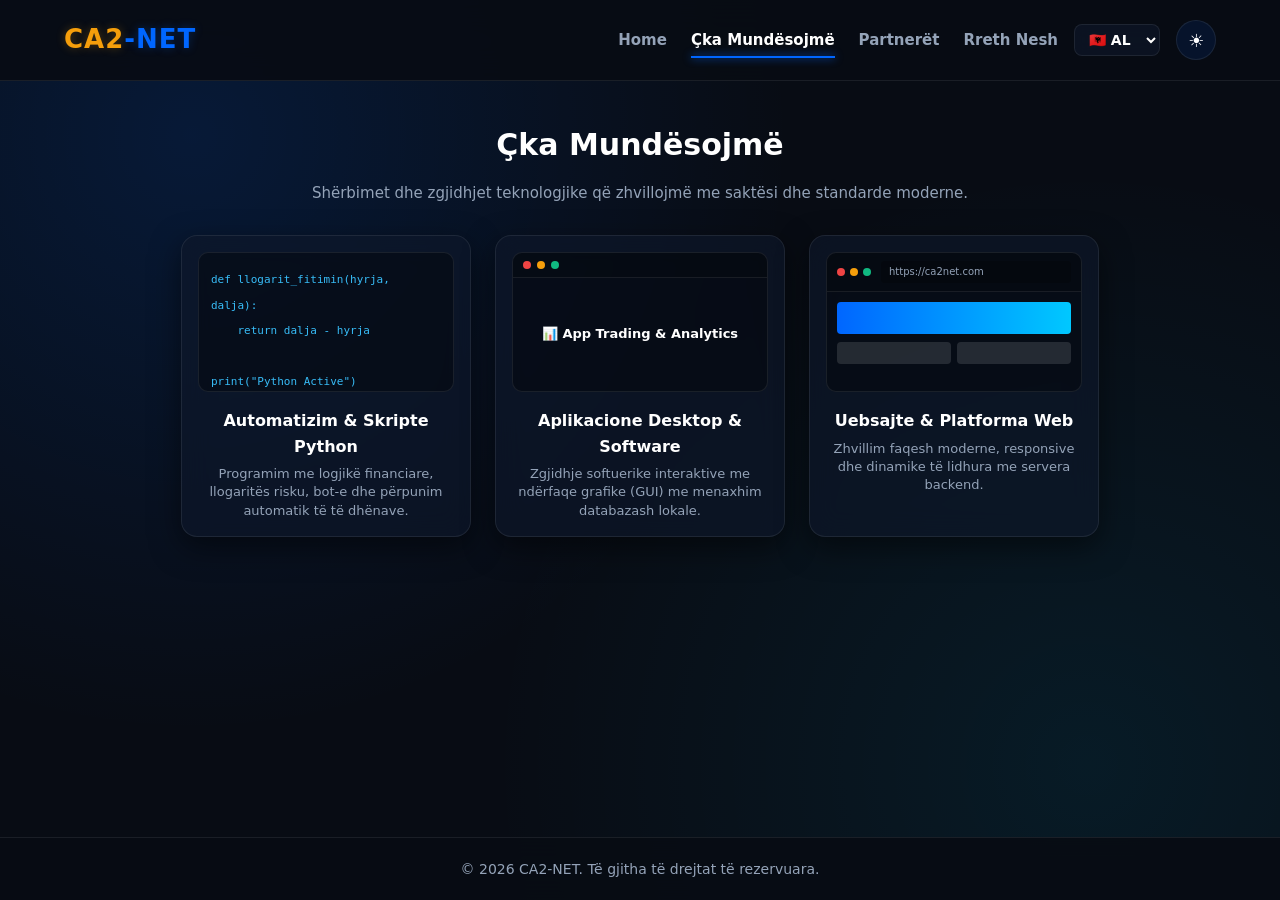
==== commit aac71d3c: "Add Python code examples to portfolio cards" ====
--- a/cka-mundesojm.html
+++ b/cka-mundesojm.html
@@ -50,21 +50,57 @@
         <p data-i18n="services_desc">Shërbimet dhe zgjidhjet teknologjike që zhvillojmë me saktësi dhe standarde moderne.</p>
 
         <div class="portfolio-grid">
+            <!-- KARTA 1 -->
             <div class="portfolio-card">
+                <div class="card-visual code-visual">
+                    <pre><code>def llogarit_fitimin(hyrja, dalja):
+    return dalja - hyrja
+
+print("Python Active")</code></pre>
+                </div>
                 <div class="card-content">
                     <h3 data-i18n="service1_title">Automatizim & Skripte Python</h3>
                     <p data-i18n="service1_desc">Programim me logjikë financiare, llogaritës risku, bot-e dhe përpunim automatik të të dhënave.</p>
                 </div>
             </div>
 
+            <!-- KARTA 2 -->
             <div class="portfolio-card">
+                <div class="card-visual app-visual">
+                    <div class="window-header">
+                        <span class="dot red"></span>
+                        <span class="dot yellow"></span>
+                        <span class="dot green"></span>
+                    </div>
+                    <div class="window-body">
+                        <span>📊 App Trading & Analytics</span>
+                    </div>
+                </div>
                 <div class="card-content">
                     <h3 data-i18n="service2_title">Aplikacione Desktop & Software</h3>
                     <p data-i18n="service2_desc">Zgjidhje softuerike interaktive me ndërfaqe grafike (GUI) me menaxhim databazash lokale.</p>
                 </div>
             </div>
 
+            <!-- KARTA 3 -->
             <div class="portfolio-card">
+                <div class="card-visual web-visual">
+                    <div class="browser-bar">
+                        <div class="browser-dots">
+                            <span class="dot red"></span>
+                            <span class="dot yellow"></span>
+                            <span class="dot green"></span>
+                        </div>
+                        <div class="url-bar">https://ca2net.com</div>
+                    </div>
+                    <div class="web-preview">
+                        <div class="web-hero"></div>
+                        <div class="web-blocks">
+                            <span></span>
+                            <span></span>
+                        </div>
+                    </div>
+                </div>
                 <div class="card-content">
                     <h3 data-i18n="service3_title">Uebsajte & Platforma Web</h3>
                     <p data-i18n="service3_desc">Zhvillim faqesh moderne, responsive dhe dinamike të lidhura me servera backend.</p>
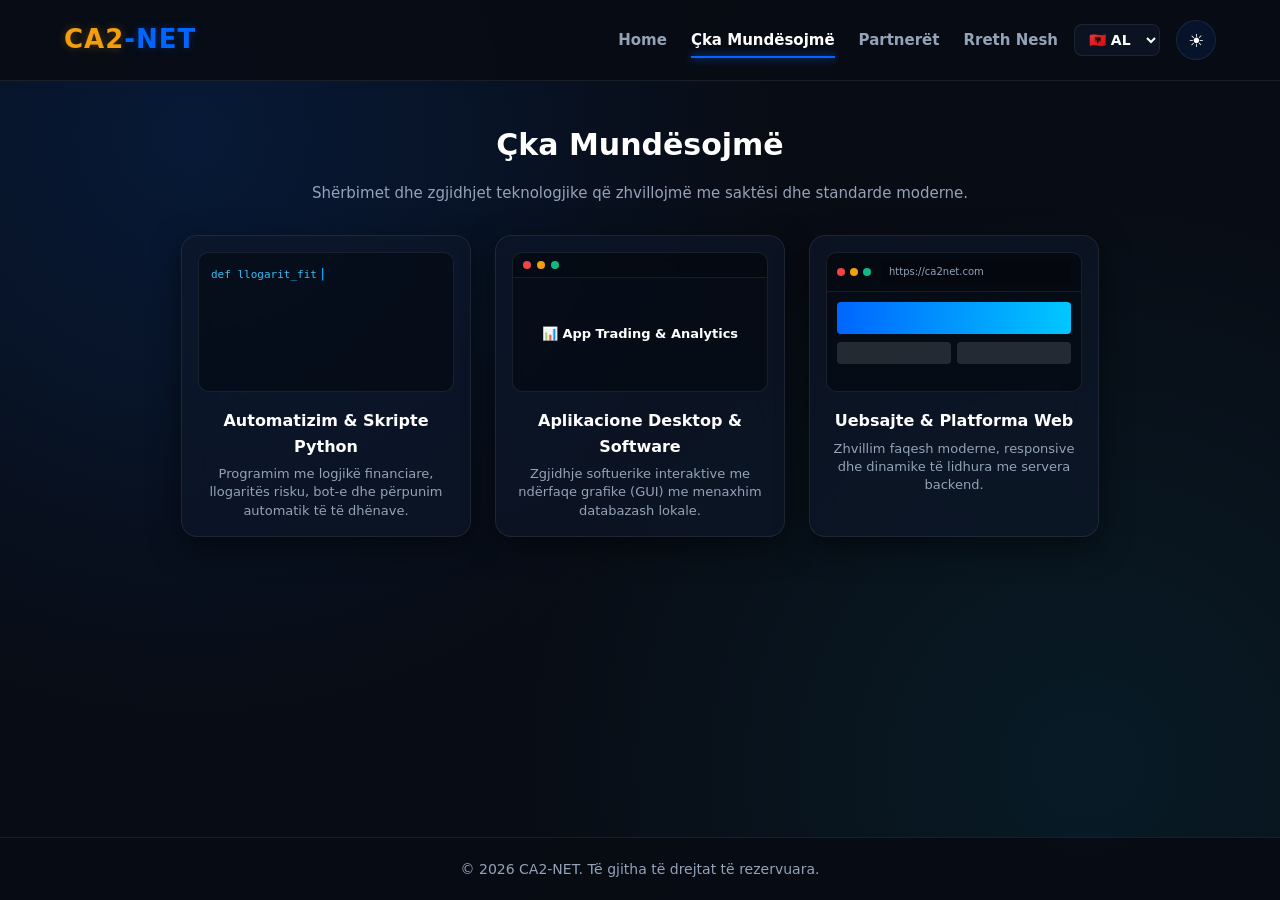
==== commit 3aca9fcb: "Refactor HTML structure and update services section" ====
--- a/cka-mundesojm.html
+++ b/cka-mundesojm.html
@@ -45,111 +45,143 @@
     </nav>
 </header>
 
-    <div class="container">
-        <h1 data-i18n="services_title">Çka Mundësojmë</h1>
-        <p data-i18n="services_desc">Shërbimet dhe zgjidhjet teknologjike që zhvillojmë me saktësi dhe standarde moderne.</p>
+<div class="container">
+    <h1 data-i18n="services_title">Çka Mundësojmë</h1>
+    <p data-i18n="services_desc">Shërbimet dhe zgjidhjet teknologjike që zhvillojmë me saktësi dhe standarde moderne.</p>
 
-        <div class="portfolio-grid">
-            <!-- KARTA 1 -->
-            <div class="portfolio-card">
-                <div class="card-visual code-visual">
-                    <pre><code>def llogarit_fitimin(hyrja, dalja):
-    return dalja - hyrja
+    <div class="portfolio-grid">
+        <!-- KARTA 1: Automatizim & Skripte Python (E përditësuar me efektin Typewriter) -->
+        <div class="portfolio-card">
+            <div class="card-visual code-visual">
+                <pre><code id="typewriter-code"></code><span class="cursor">|</span></pre>
+            </div>
+            <div class="card-content">
+                <h3 data-i18n="service1_title">Automatizim & Skripte Python</h3>
+                <p data-i18n="service1_desc">Programim me logjikë financiare, llogaritës risku, bot-e dhe përpunim automatik të të dhënave.</p>
+            </div>
+        </div>
 
-print("Python Active")</code></pre>
+        <!-- KARTA 2 -->
+        <div class="portfolio-card">
+            <div class="card-visual app-visual">
+                <div class="window-header">
+                    <span class="dot red"></span>
+                    <span class="dot yellow"></span>
+                    <span class="dot green"></span>
                 </div>
-                <div class="card-content">
-                    <h3 data-i18n="service1_title">Automatizim & Skripte Python</h3>
-                    <p data-i18n="service1_desc">Programim me logjikë financiare, llogaritës risku, bot-e dhe përpunim automatik të të dhënave.</p>
+                <div class="window-body">
+                    <span>📊 App Trading & Analytics</span>
                 </div>
             </div>
+            <div class="card-content">
+                <h3 data-i18n="service2_title">Aplikacione Desktop & Software</h3>
+                <p data-i18n="service2_desc">Zgjidhje softuerike interaktive me ndërfaqe grafike (GUI) me menaxhim databazash lokale.</p>
+            </div>
+        </div>
 
-            <!-- KARTA 2 -->
-            <div class="portfolio-card">
-                <div class="card-visual app-visual">
-                    <div class="window-header">
+        <!-- KARTA 3 -->
+        <div class="portfolio-card">
+            <div class="card-visual web-visual">
+                <div class="browser-bar">
+                    <div class="browser-dots">
                         <span class="dot red"></span>
                         <span class="dot yellow"></span>
                         <span class="dot green"></span>
                     </div>
-                    <div class="window-body">
-                        <span>📊 App Trading & Analytics</span>
+                    <div class="url-bar">https://ca2net.com</div>
+                </div>
+                <div class="web-preview">
+                    <div class="web-hero"></div>
+                    <div class="web-blocks">
+                        <span></span>
+                        <span></span>
                     </div>
                 </div>
-                <div class="card-content">
-                    <h3 data-i18n="service2_title">Aplikacione Desktop & Software</h3>
-                    <p data-i18n="service2_desc">Zgjidhje softuerike interaktive me ndërfaqe grafike (GUI) me menaxhim databazash lokale.</p>
-                </div>
             </div>
-
-            <!-- KARTA 3 -->
-            <div class="portfolio-card">
-                <div class="card-visual web-visual">
-                    <div class="browser-bar">
-                        <div class="browser-dots">
-                            <span class="dot red"></span>
-                            <span class="dot yellow"></span>
-                            <span class="dot green"></span>
-                        </div>
-                        <div class="url-bar">https://ca2net.com</div>
-                    </div>
-                    <div class="web-preview">
-                        <div class="web-hero"></div>
-                        <div class="web-blocks">
-                            <span></span>
-                            <span></span>
-                        </div>
-                    </div>
-                </div>
-                <div class="card-content">
-                    <h3 data-i18n="service3_title">Uebsajte & Platforma Web</h3>
-                    <p data-i18n="service3_desc">Zhvillim faqesh moderne, responsive dhe dinamike të lidhura me servera backend.</p>
-                </div>
+            <div class="card-content">
+                <h3 data-i18n="service3_title">Uebsajte & Platforma Web</h3>
+                <p data-i18n="service3_desc">Zhvillim faqesh moderne, responsive dhe dinamike të lidhura me servera backend.</p>
             </div>
         </div>
     </div>
+</div>
 
-    <!-- FOOTER ME COPYRIGHT -->
-    <footer>
-        <div class="footer-container">
-            <p>&copy; 2026 CA2-NET. <span data-i18n="footer_rights">Të gjitha të drejtat të rezervuara.</span></p>
-        </div>
-    </footer>
+<!-- FOOTER ME COPYRIGHT -->
+<footer>
+    <div class="footer-container">
+        <p>&copy; 2026 CA2-NET. <span data-i18n="footer_rights">Të gjitha të drejtat të rezervuara.</span></p>
+    </div>
+</footer>
 
-    <script>
-        // Logjika e Temës (Dark/Light)
-        const toggleBtn = document.getElementById('theme-toggle');
-        const themeIcon = document.getElementById('theme-icon');
+<script>
+    // Logjika e Temës (Dark/Light)
+    const toggleBtn = document.getElementById('theme-toggle');
+    const themeIcon = document.getElementById('theme-icon');
 
-        const savedTheme = localStorage.getItem('theme') || 'dark';
-        document.documentElement.setAttribute('data-theme', savedTheme);
-        updateIcon(savedTheme);
+    const savedTheme = localStorage.getItem('theme') || 'dark';
+    document.documentElement.setAttribute('data-theme', savedTheme);
+    updateIcon(savedTheme);
 
-        toggleBtn.addEventListener('click', () => {
-            const currentTheme = document.documentElement.getAttribute('data-theme');
-            const newTheme = currentTheme === 'dark' ? 'light' : 'dark';
-            
-            document.documentElement.setAttribute('data-theme', newTheme);
-            localStorage.setItem('theme', newTheme);
-            updateIcon(newTheme);
-        });
+    toggleBtn.addEventListener('click', () => {
+        const currentTheme = document.documentElement.getAttribute('data-theme');
+        const newTheme = currentTheme === 'dark' ? 'light' : 'dark';
+        
+        document.documentElement.setAttribute('data-theme', newTheme);
+        localStorage.setItem('theme', newTheme);
+        updateIcon(newTheme);
+    });
 
-        function updateIcon(theme) {
-            themeIcon.textContent = theme === 'dark' ? '☀️' : '🌙';
+    function updateIcon(theme) {
+        themeIcon.textContent = theme === 'dark' ? '☀️' : '🌙';
+    }
+
+    // Logjika e Menusë Mobile (Hamburger)
+    const hamburger = document.getElementById('hamburger');
+    const navLinks = document.getElementById('nav-links');
+
+    hamburger.addEventListener('click', () => {
+        navLinks.classList.toggle('show');
+    });
+</script>
+
+<!-- Skedarët për Përkthimin e Gjuhëve -->
+<script src="translations.js"></script>
+<script src="i18n.js"></script>
+
+<!-- EFEKTI TYPEWRITER PËR PYTHON CODE -->
+<script>
+    const codeText = `def llogarit_fitimin(hyrja, dalja):\n    return dalja - hyrja\n\nprint("Python Active")`;
+    const codeElement = document.getElementById('typewriter-code');
+    
+    let index = 0;
+    let isDeleting = false;
+
+    function typeEffect() {
+        if (!codeElement) return;
+
+        if (isDeleting) {
+            codeElement.textContent = codeText.substring(0, index - 1);
+            index--;
+        } else {
+            codeElement.textContent = codeText.substring(0, index + 1);
+            index++;
         }
 
-        // Logjika e Menusë Mobile (Hamburger)
-        const hamburger = document.getElementById('hamburger');
-        const navLinks = document.getElementById('nav-links');
+        let speed = isDeleting ? 30 : 60;
 
-        hamburger.addEventListener('click', () => {
-            navLinks.classList.toggle('show');
-        });
-    </script>
+        if (!isDeleting && index === codeText.length) {
+            speed = 3000;
+            isDeleting = true;
+        } else if (isDeleting && index === 0) {
+            isDeleting = false;
+            speed = 500;
+        }
 
-    <!-- Skedarët për Përkthimin e Gjuhëve -->
-    <script src="translations.js"></script>
-    <script src="i18n.js"></script>
+        setTimeout(typeEffect, speed);
+    }
+
+    document.addEventListener("DOMContentLoaded", typeEffect);
+</script>
 
 </body>
 </html>
--- a/style.css
+++ b/style.css
@@ -254,7 +254,7 @@
 }
 
 /* =========================================================
-   5. PAMJET VIZUALE TË KARTAVE (RREGULLIMI I PRISHJES)
+   5. PAMJET VIZUALE TË KARTAVE
    ========================================================= */
 .card-visual {
     width: 100%;
@@ -277,6 +277,8 @@
 .code-visual pre {
     margin: 0;
     white-space: pre-wrap;
+    display: flex;
+    align-items: baseline;
 }
 
 .code-visual code {
@@ -284,6 +286,22 @@
     font-family: 'Consolas', monospace;
     font-size: 11px;
     line-height: 1.4;
+}
+
+/* Kursori që pulson gjatë shkrimit */
+.cursor {
+    display: inline-block;
+    color: #00a2ff;
+    font-weight: bold;
+    font-family: 'Consolas', monospace;
+    font-size: 12px;
+    margin-left: 2px;
+    animation: blink 0.7s infinite;
+}
+
+@keyframes blink {
+    0%, 100% { opacity: 1; }
+    50% { opacity: 0; }
 }
 
 /* App Visual & Web Visual Headers */
@@ -382,7 +400,7 @@
 }
 
 /* =========================================================
-   6. FOOTER & COPYRIGHT (I QENDROUAR MË MES)
+   6. FOOTER & COPYRIGHT
    ========================================================= */
 footer {
     width: 100%;
